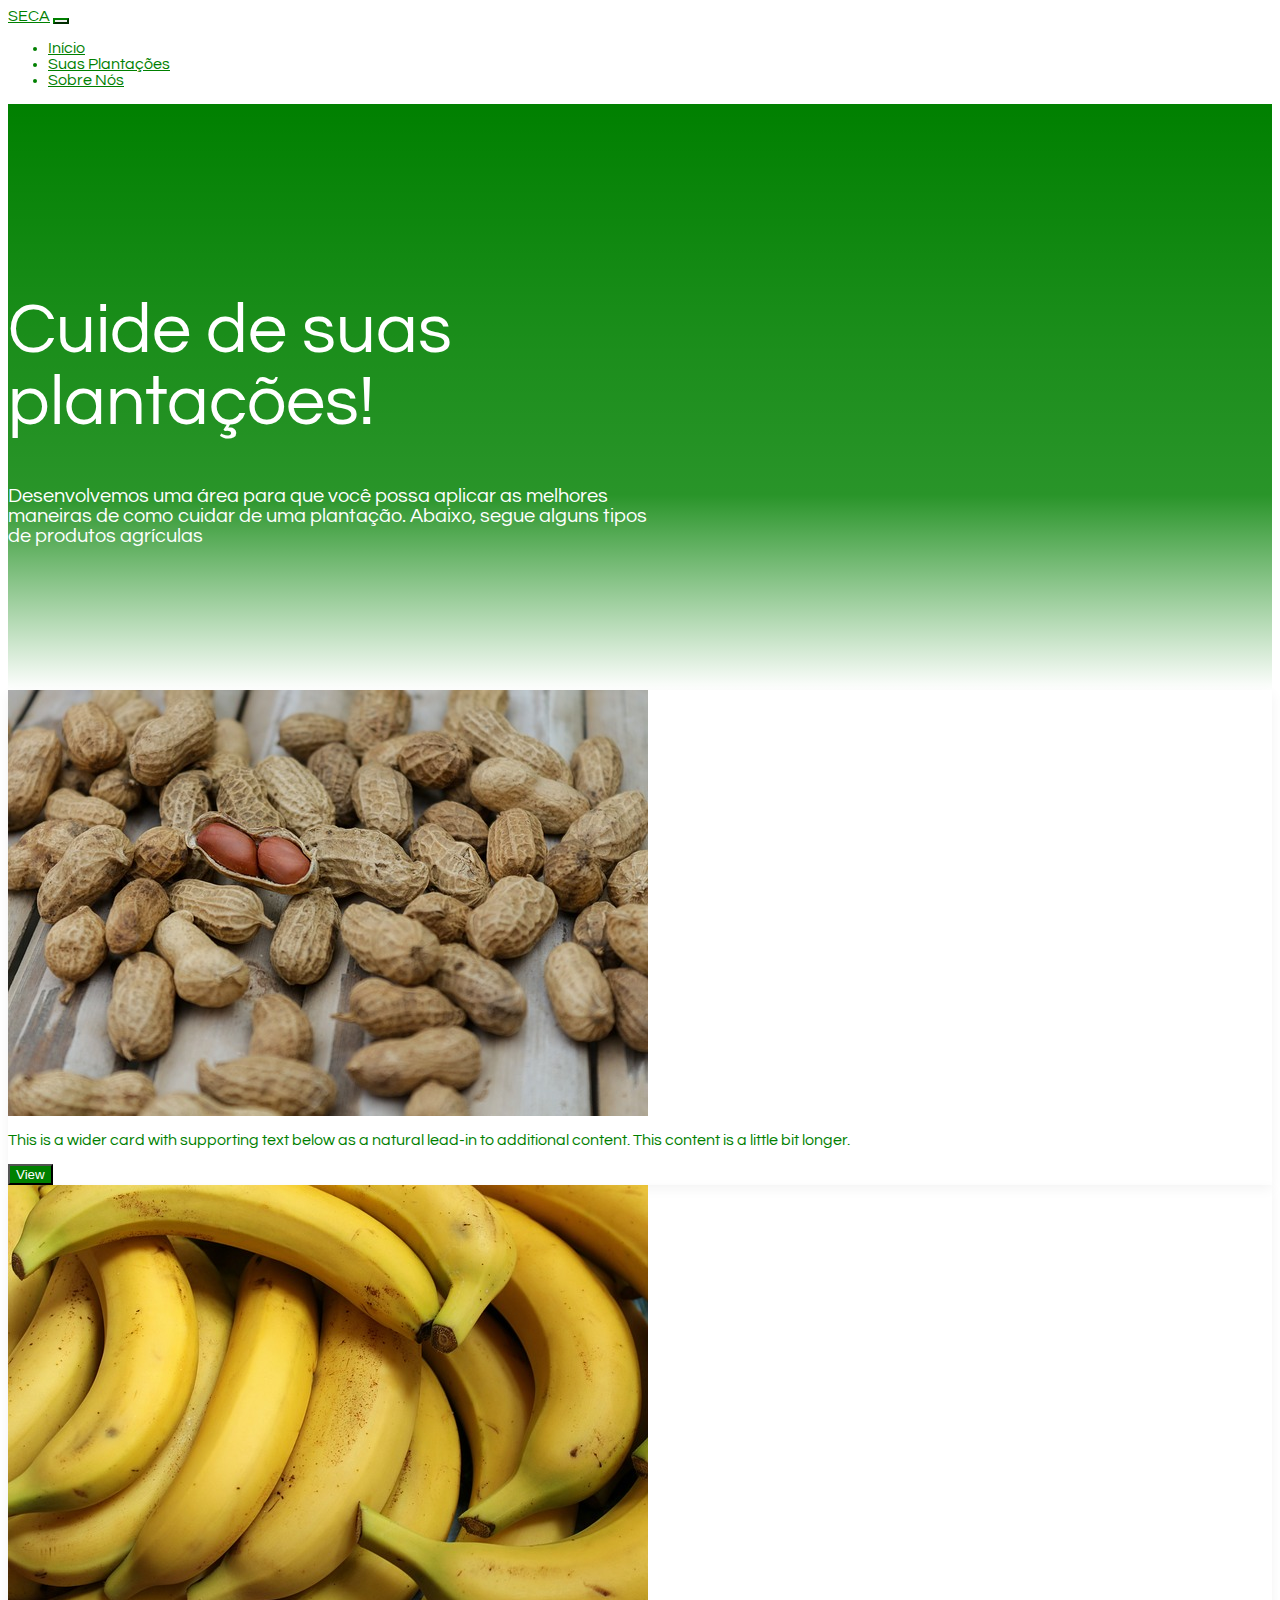
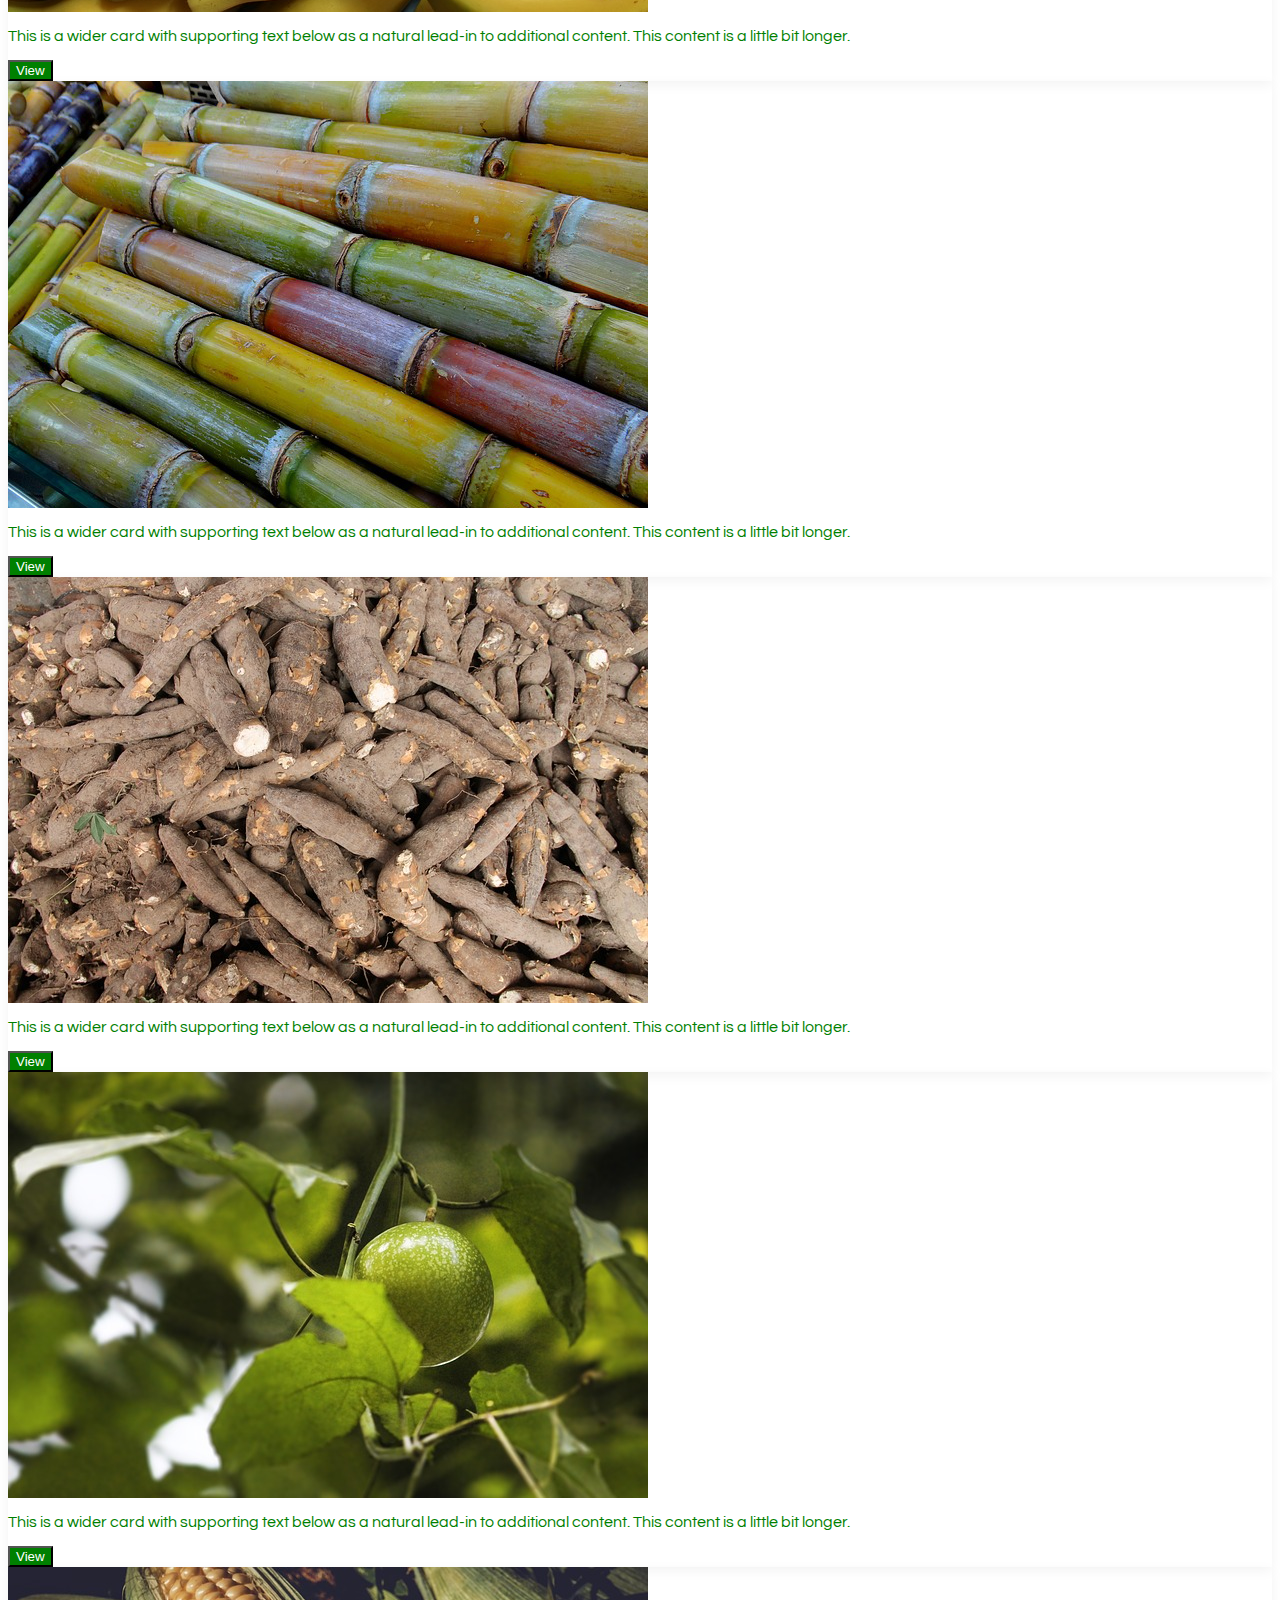
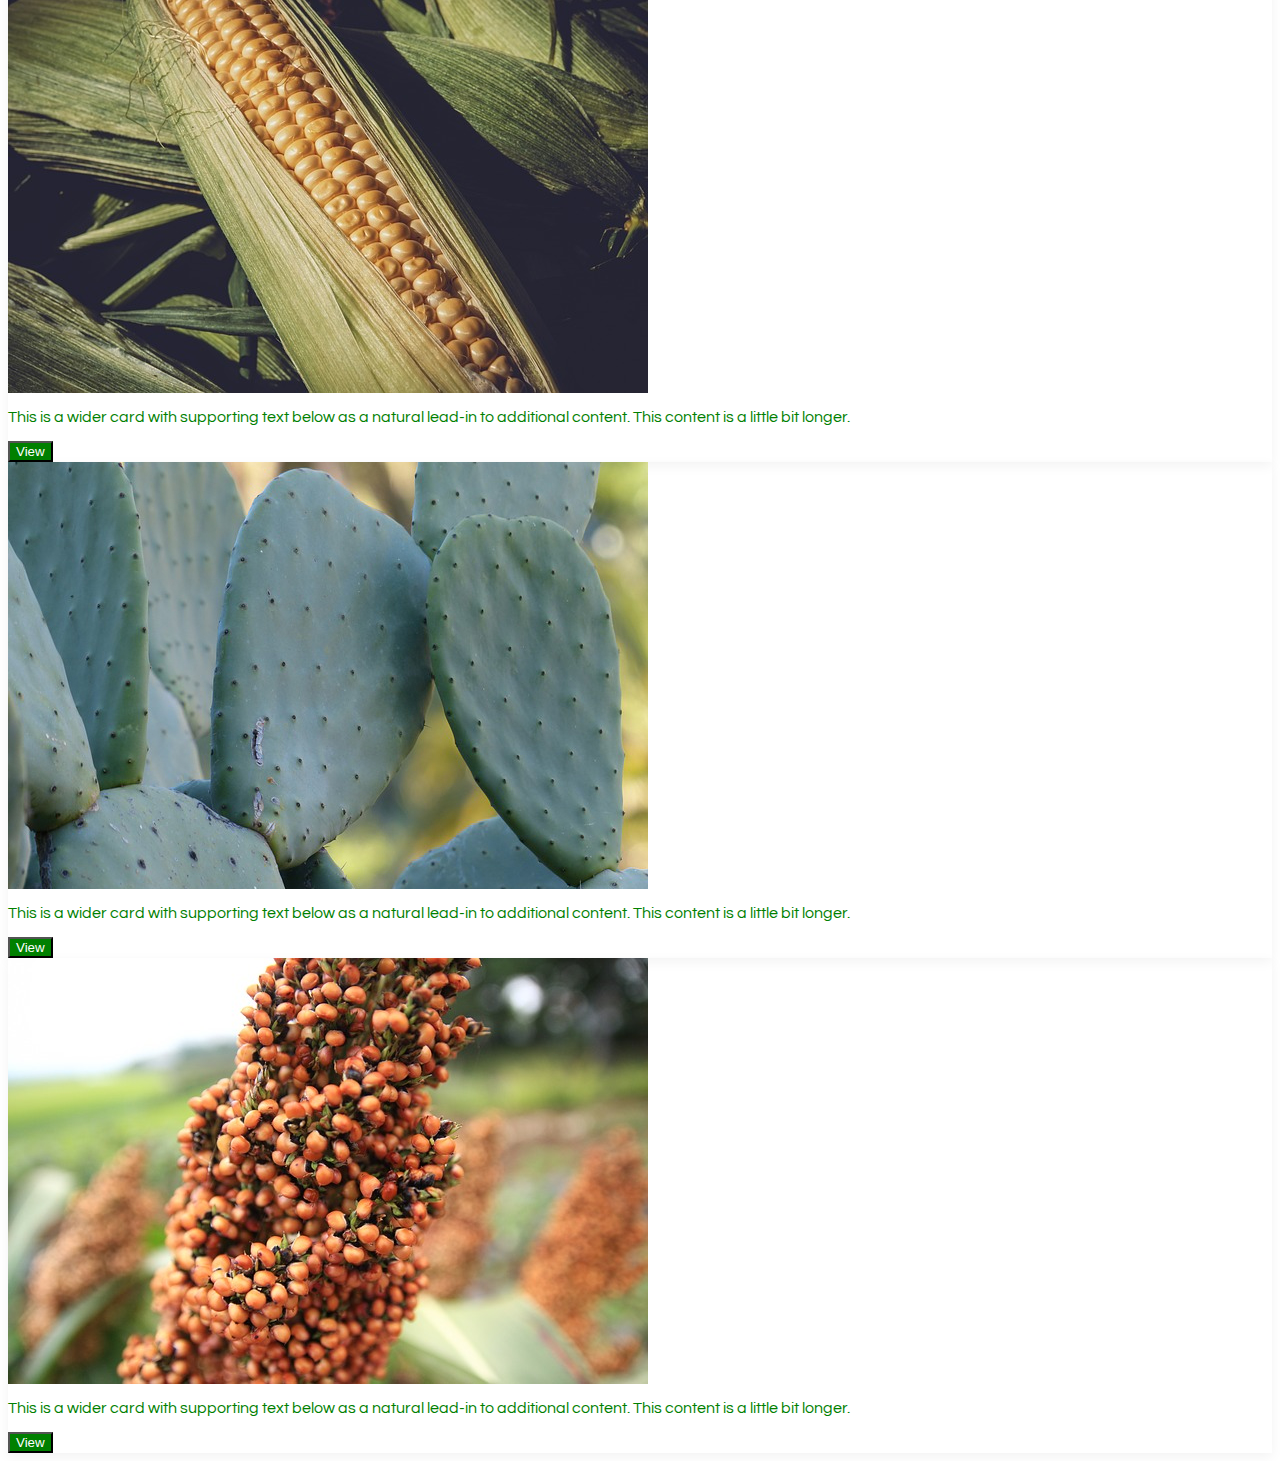
==== plantacoes.html @ 21d73d55 "Pagina Plantacoes" ====
<!DOCTYPE <!DOCTYPE html>
<html>
<head>
    <meta charset="utf-8" />
    <title>SECA</title>
    <meta name="viewport" content="width=device-width, initial-scale=1, shrink-to-fit=no">
    <!--Bootstrap CSS-->
    <link href="https://stackpath.bootstrapcdn.com/bootstrap/4.1.3/css/bootstrap.min.css" rel="stylesheet" integrity="sha384-MCw98/SFnGE8fJT3GXwEOngsV7Zt27NXFoaoApmYm81iuXoPkFOJwJ8ERdknLPMO" crossorigin="anonymous">
    <!--Personal CSS-->
    <link rel="stylesheet" href="media/planta.css">
    <link href="https://fonts.googleapis.com/css?family=Roboto" rel="stylesheet">
    <link href="https://fonts.googleapis.com/css?family=Questrial" rel="stylesheet">
    <link href="https://fonts.googleapis.com/css?family=Poppins" rel="stylesheet">
    <link rel="stylesheet" href="https://cdnjs.cloudflare.com/ajax/libs/font-awesome/4.7.0/css/font-awesome.min.css">
</head>

<body>
    <!-- Navbar -->
    <nav class="navbar navbar-expand-lg bg-light fixed-top py-3">
      <div class="container">
        <a class="navbar-brand" href="index.html">SECA</a>
        <button class="navbar-toggler" type="button" data-toggle="collapse" data-target="#navbarResponsive" aria-controls="navbarResponsive" aria-expanded="false" aria-label="Toggle navigation">
          <span class="navbar-toggler-icon"></span>
        </button>
        <div class="collapse navbar-collapse" id="navbarResponsive">
          <ul class="navbar-nav ml-auto">
            <li class="nav-item active">
              <a class="nav-link" href="index.html">Início</a>
            </li>
            <li class="nav-item">
              <a class="nav-link" href="#">Suas Plantações
                <span class="sr-only">(current)</span>
              </a>
            </li>
            <li class="nav-item">
              <a class="nav-link" href="#">Sobre Nós</a>
            </li>
          </ul>
        </div>
      </div>
    </nav>

    <!--Cards de Plantação-->
    <section class="jumbotron text-center">
        <div class="container">
          <h1 class="jumbotron-heading">Cuide de suas plantações!</h1>
          <p>Desenvolvemos uma área para que você possa aplicar as melhores maneiras de como cuidar de uma plantação. Abaixo, segue alguns tipos de produtos agrículas</p>
        </div>
    </section>
    
    <div class="album py-5 bg-light">
        <div class="container">
          
            <div class="row">
            <div class="col-md-4">
              <div class="card mb-4 box-shadow">
                <img class="card-img-top" src="img/amendoin.jpg" alt="Card image cap">
                <div class="card-body">
                  <p class="card-text">This is a wider card with supporting text below as a natural lead-in to additional content. This content is a little bit longer.</p>
                  <div class="d-flex justify-content-between align-items-center">
                    <div class="btn-group">
                      <button type="button" class="btn btn-sucess">View</button>
                    </div>
                  </div>
                </div>
              </div>
            </div>
            <div class="col-md-4">
              <div class="card mb-4 box-shadow">
                <img class="card-img-top" src="img/banana.jpg" alt="Card image cap">
                <div class="card-body">
                  <p class="card-text">This is a wider card with supporting text below as a natural lead-in to additional content. This content is a little bit longer.</p>
                  <div class="d-flex justify-content-between align-items-center">
                    <div class="btn-group">
                      <button type="button" class="btn btn-sucess">View</button>
                    </div>
                  </div>
                </div>
              </div>
            </div>
            <div class="col-md-4">
              <div class="card mb-4 box-shadow">
                <img class="card-img-top" src="img/cana.jpg" alt="Card image cap">
                <div class="card-body">
                  <p class="card-text">This is a wider card with supporting text below as a natural lead-in to additional content. This content is a little bit longer.</p>
                  <div class="d-flex justify-content-between align-items-center">
                    <div class="btn-group">
                      <button type="button" class="btn btn-sucess">View</button>
                    </div>
                  </div>
                </div>
              </div>
            </div>
            <div class="row">
            <div class="col-md-4">
              <div class="card mb-4 box-shadow">
                <img class="card-img-top" src="img/mandioca.jpg" alt="Card image cap">
                <div class="card-body">
                  <p class="card-text">This is a wider card with supporting text below as a natural lead-in to additional content. This content is a little bit longer.</p>
                  <div class="d-flex justify-content-between align-items-center">
                    <div class="btn-group">
                      <button type="button" class="btn btn-sucess">View</button>
                    </div>
                  </div>
                </div>
              </div>
            </div>
            <div class="col-md-4">
              <div class="card mb-4 box-shadow">
                <img class="card-img-top" src="img/maracuja.jpg" alt="Card image cap">
                <div class="card-body">
                  <p class="card-text">This is a wider card with supporting text below as a natural lead-in to additional content. This content is a little bit longer.</p>
                  <div class="d-flex justify-content-between align-items-center">
                    <div class="btn-group">
                      <button type="button" class="btn btn-sucess">View</button>
                    </div>
                  </div>
                </div>
              </div>
            </div>
            <div class="col-md-4">
              <div class="card mb-4 box-shadow">
                <img class="card-img-top" src="img/milho.jpg" alt="Card image cap">
                <div class="card-body">
                  <p class="card-text">This is a wider card with supporting text below as a natural lead-in to additional content. This content is a little bit longer.</p>
                  <div class="d-flex justify-content-between align-items-center">
                    <div class="btn-group">
                      <button type="button" class="btn btn-sucess">View</button>
                    </div>
                  </div>
                </div>
              </div>
            </div>
            <div class="col-md-4">
              <div class="card mb-4 box-shadow">
                <img class="card-img-top" src="img/palma.jpg" alt="Card image cap">
                <div class="card-body">
                  <p class="card-text">This is a wider card with supporting text below as a natural lead-in to additional content. This content is a little bit longer.</p>
                  <div class="d-flex justify-content-between align-items-center">
                    <div class="btn-group">
                      <button type="button" class="btn btn-sucess">View</button>
                    </div>
                  </div>
                </div>
              </div>
            </div>
            <div class="col-md-4">
              <div class="card mb-4 box-shadow">
                <img class="card-img-top" src="img/sorgo.jpg" alt="Card image cap">
                <div class="card-body">
                  <p class="card-text">This is a wider card with supporting text below as a natural lead-in to additional content. This content is a little bit longer.</p>
                  <div class="d-flex justify-content-between align-items-center">
                    <div class="btn-group">
                      <button type="button" class="btn btn-sucess">View</button>
                    </div>
                  </div>
                </div>
              </div>
            </div>

            
        </div>        
</body>
</html>
---- media/planta.css ----
ul, li, a, body{
    color: green;
    font-family: 'Popins','Questrial','Roboto', serif;
}
h1{
    color: white;
    font-size: 70px;
}
.jumbotron p{
    color: white;
    font-size: 20px;
}
.btn-sucess{
    background-color: #008000;
    color: white;
}     
.navbar-toggler{
        color: #008000;
        border-color: #008000;
}
:root {
    --jumbotron-padding-y: 3rem;
}

.jumbotron {
    padding-top: var(--jumbotron-padding-y);
    padding-bottom: var(--jumbotron-padding-y);
    margin-bottom: 0;
    background-image: linear-gradient(green, #008000e8,#008000d6, white);

}
  
.jumbotron p:last-child {
    margin-bottom: 0;
}
  
.jumbotron-heading {
    font-weight: 300;
}
  
.jumbotron .container {
    max-width: 40rem;
}
.box-shadow { 
    box-shadow: 0 .25rem .75rem rgba(0, 0, 0, .05); 
}
@media (min-width: 768px) {
    .jumbotron {
      padding-top: calc(var(--jumbotron-padding-y) * 3);
      padding-bottom: calc(var(--jumbotron-padding-y) * 3);
    }
  }
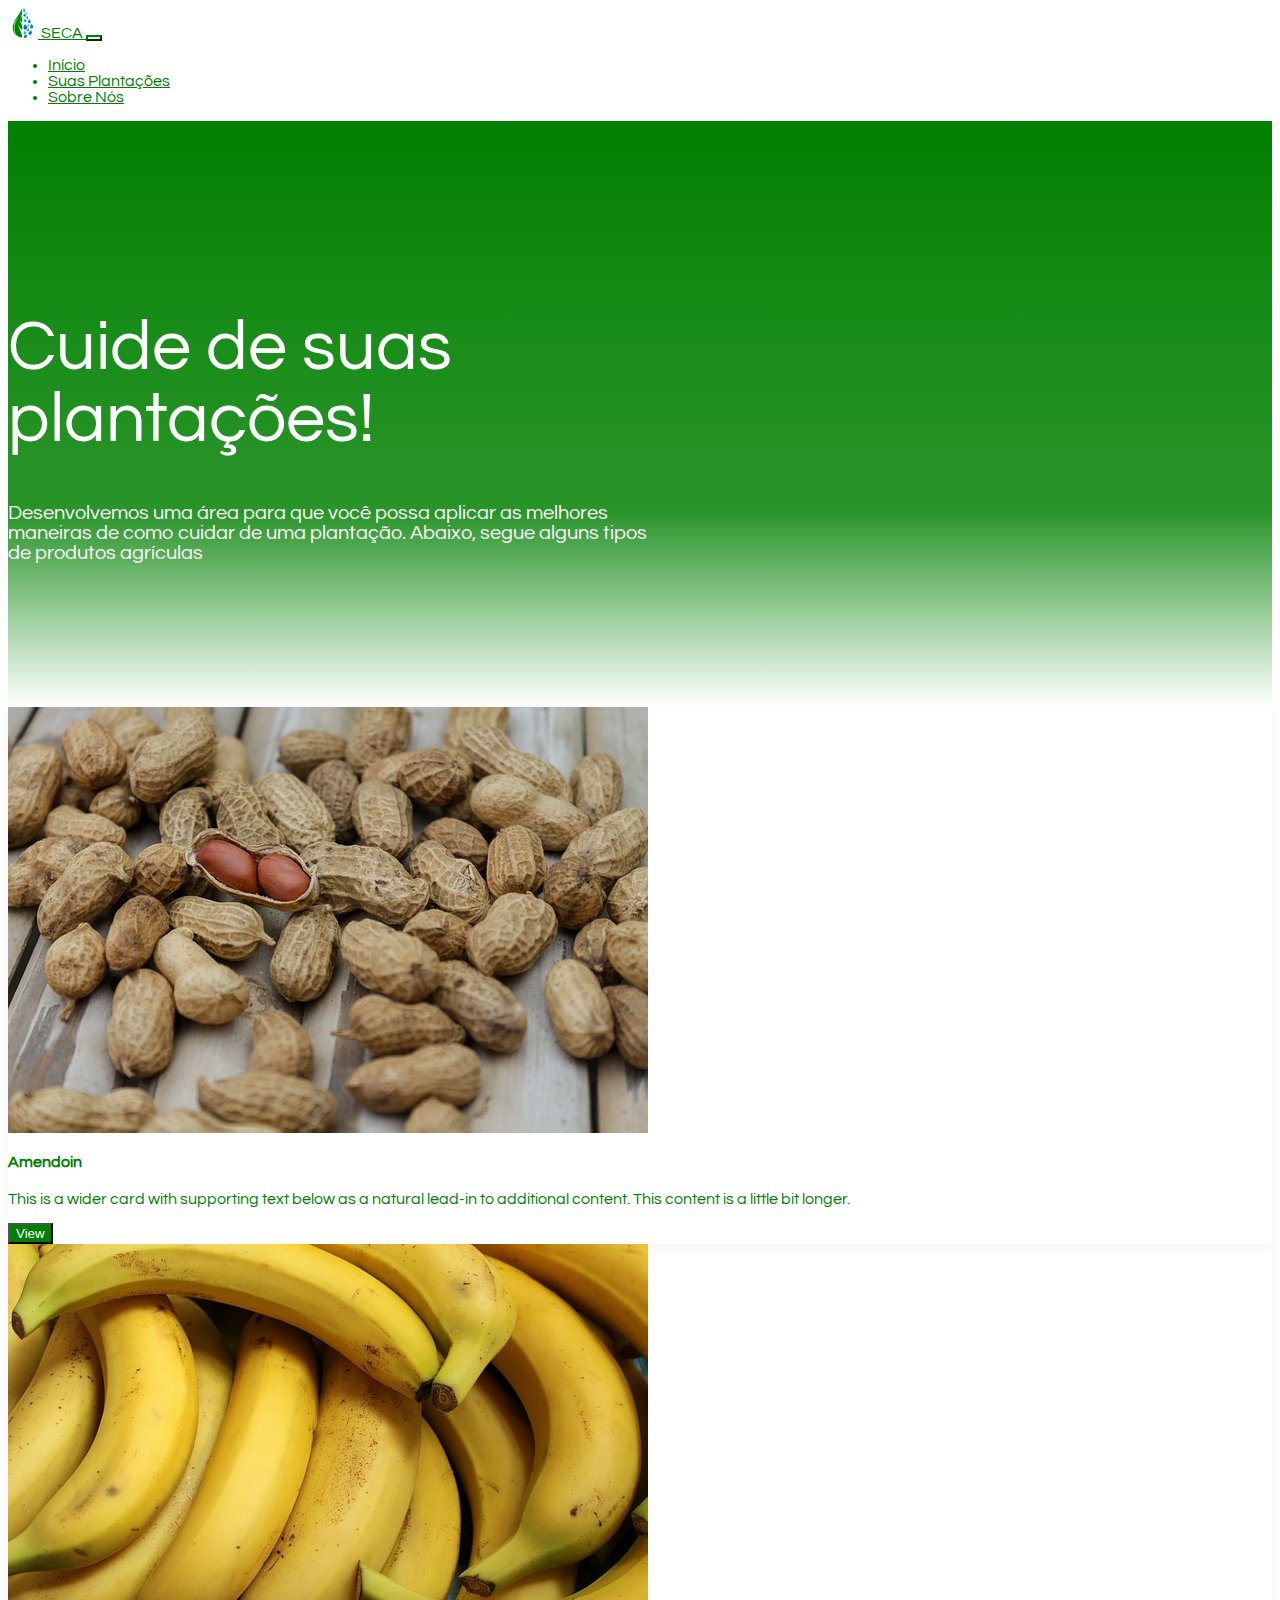
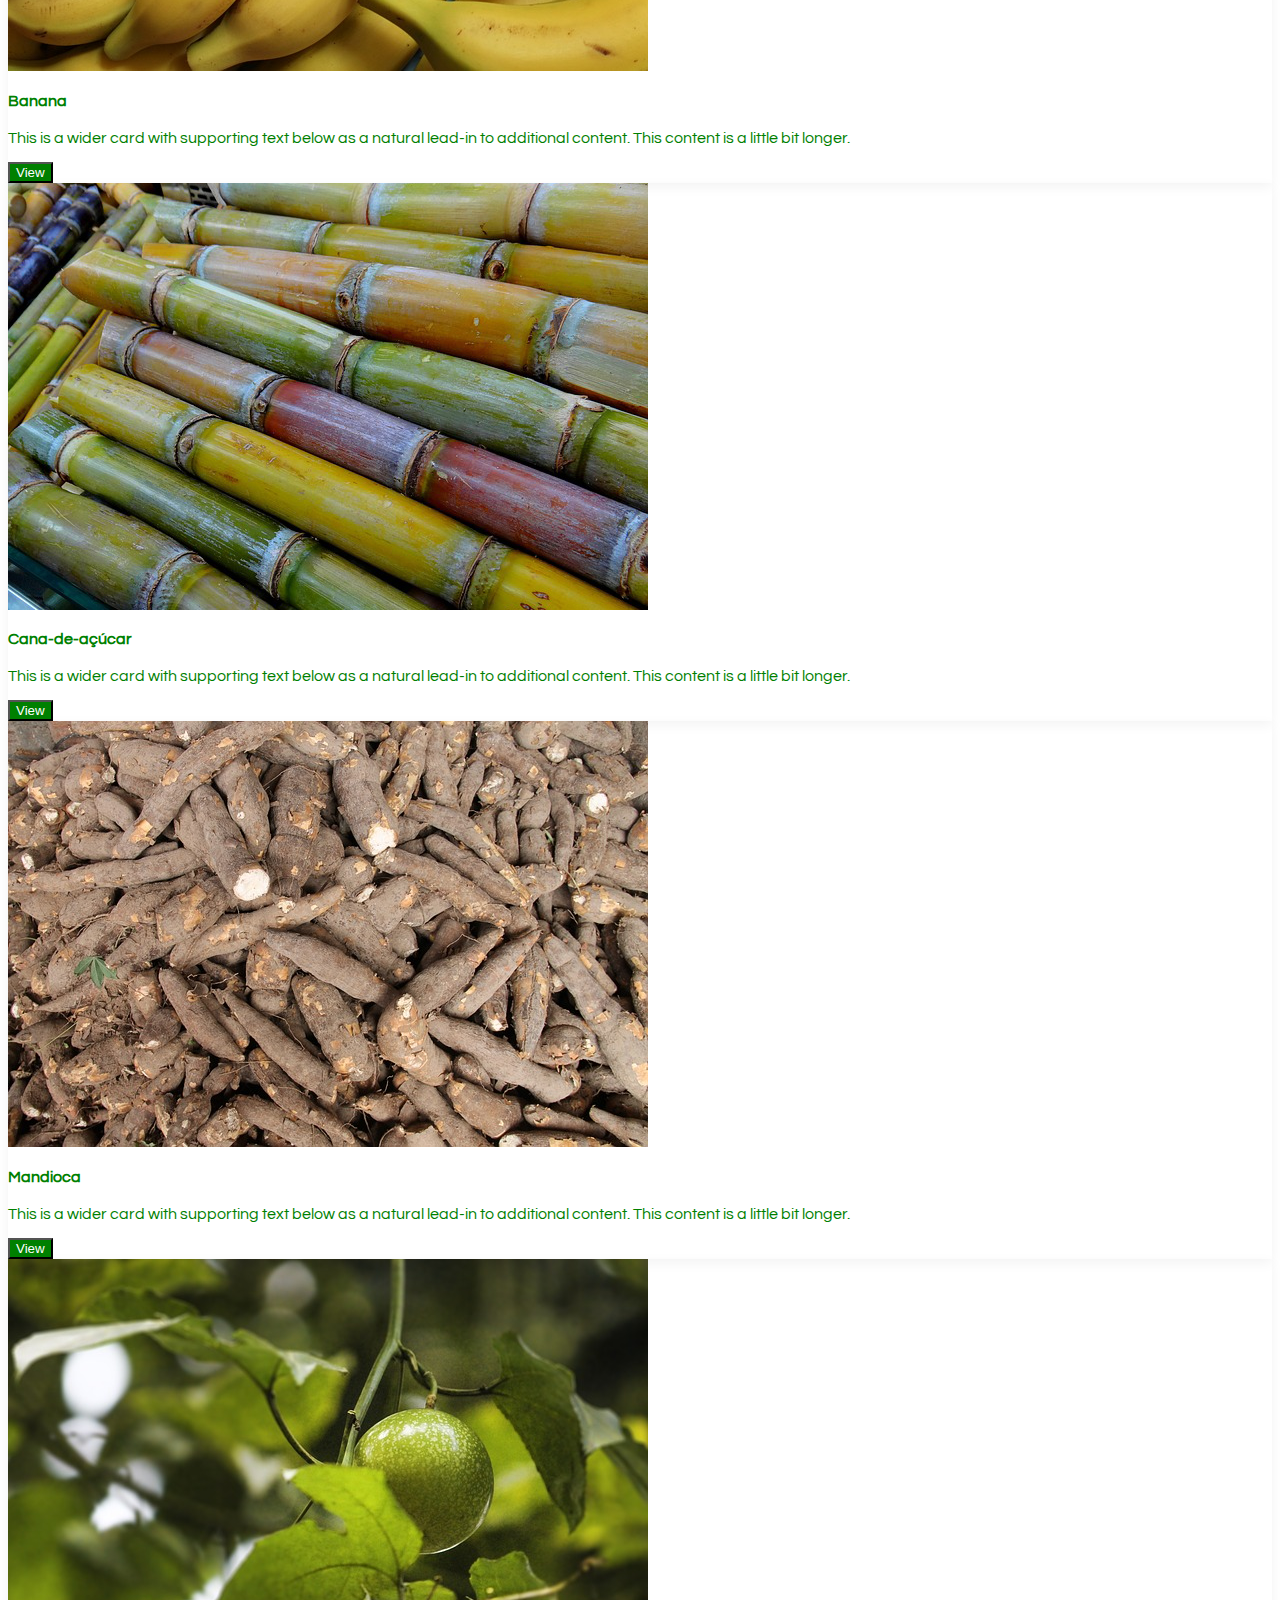
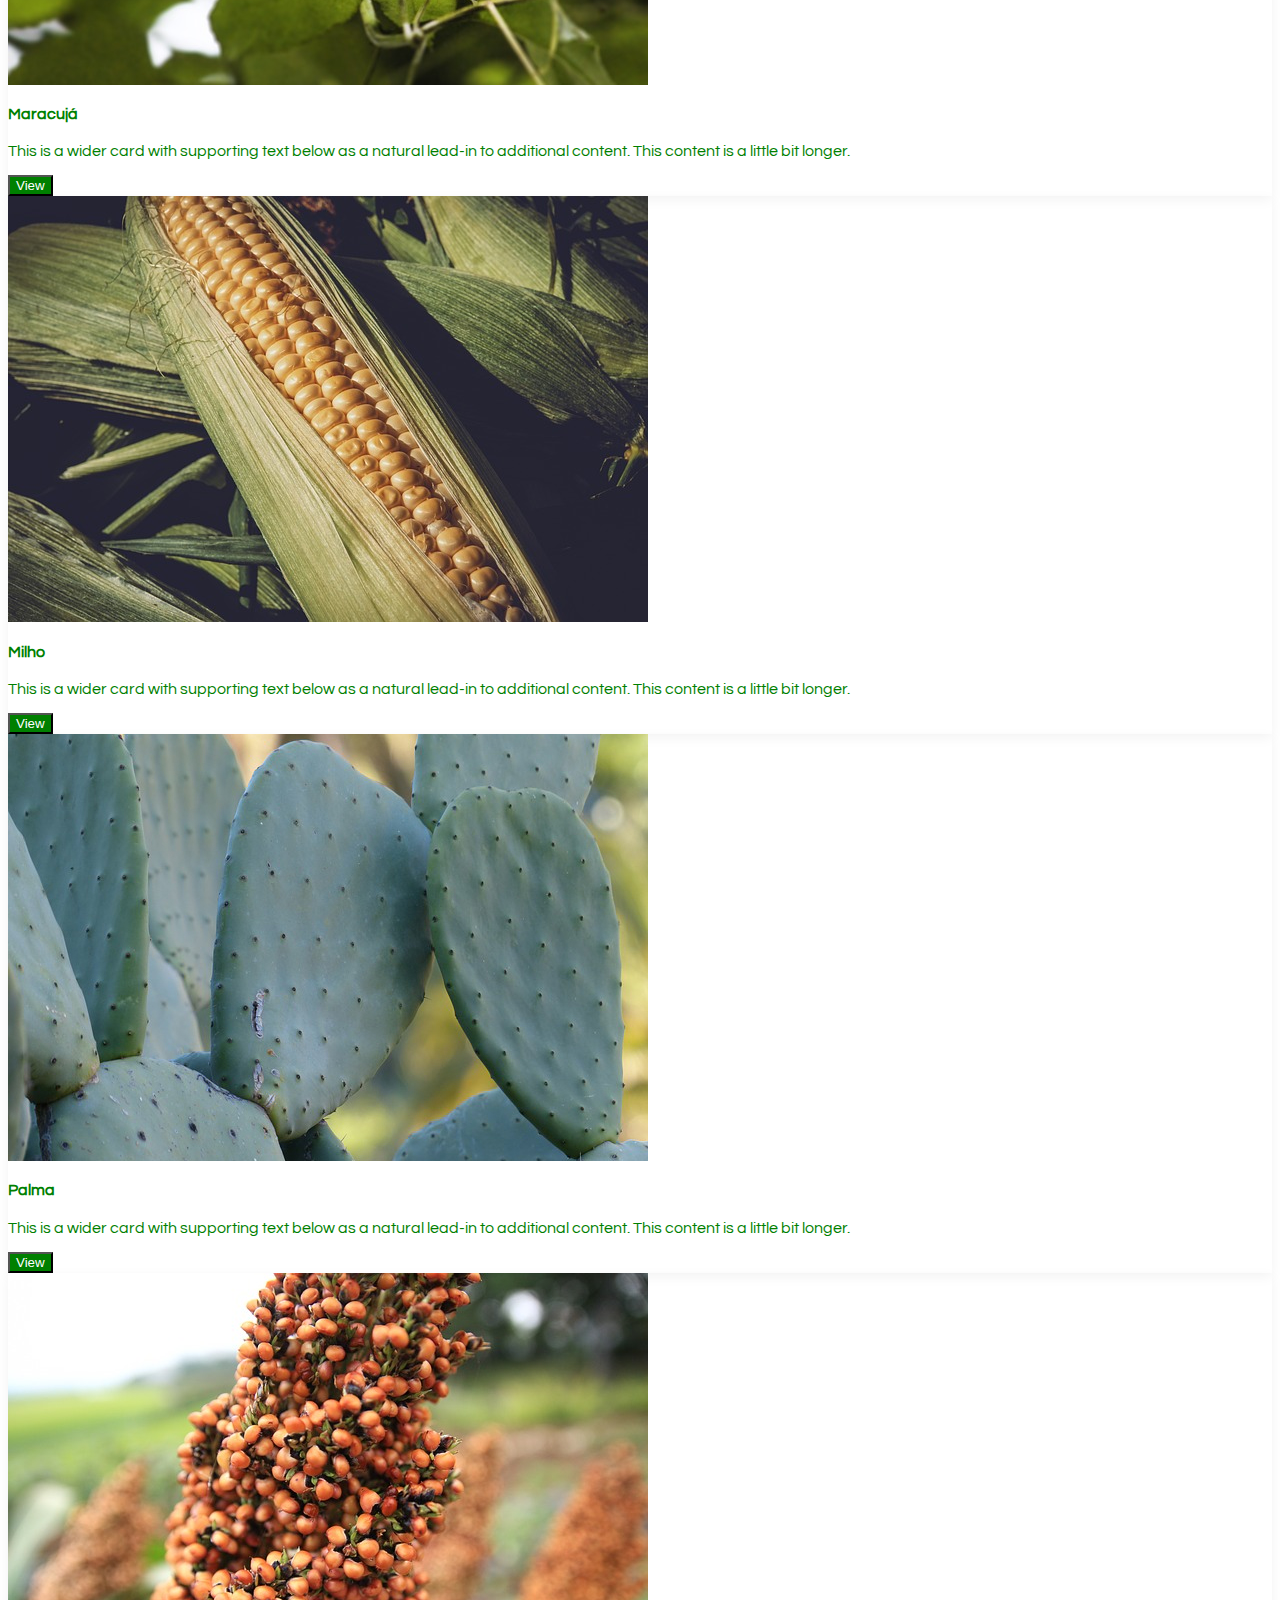
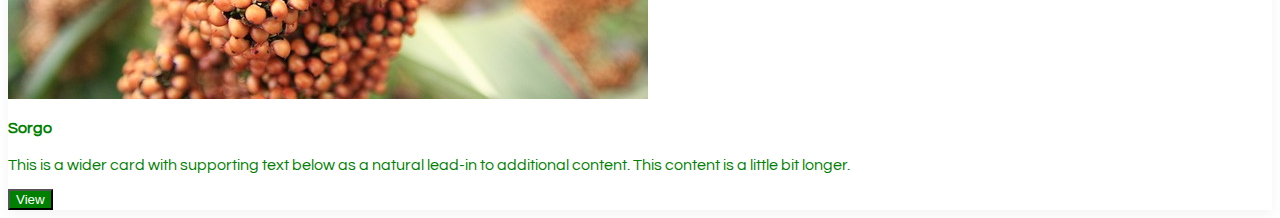
==== commit f11c965a: "Linkamento das páginas, e atualização na página de Plantações" ====
--- a/plantacoes.html
+++ b/plantacoes.html
@@ -2,7 +2,8 @@
 <html>
 <head>
     <meta charset="utf-8" />
-    <title>SECA</title>
+    <title>Plantações - SECA</title>
+    <link rel="icon" type="image/gif/png" href="img/iconseca.png">
     <meta name="viewport" content="width=device-width, initial-scale=1, shrink-to-fit=no">
     <!--Bootstrap CSS-->
     <link href="https://stackpath.bootstrapcdn.com/bootstrap/4.1.3/css/bootstrap.min.css" rel="stylesheet" integrity="sha384-MCw98/SFnGE8fJT3GXwEOngsV7Zt27NXFoaoApmYm81iuXoPkFOJwJ8ERdknLPMO" crossorigin="anonymous">
@@ -18,7 +19,9 @@
     <!-- Navbar -->
     <nav class="navbar navbar-expand-lg bg-light fixed-top py-3">
       <div class="container">
-        <a class="navbar-brand" href="index.html">SECA</a>
+        <a class="navbar-brand" href="index.html">
+          <img src="img/SecaLogo.png" width="30" height="30" class="d-inline-block align-top" alt="Logo do Seca"> SECA
+        </a>
         <button class="navbar-toggler" type="button" data-toggle="collapse" data-target="#navbarResponsive" aria-controls="navbarResponsive" aria-expanded="false" aria-label="Toggle navigation">
           <span class="navbar-toggler-icon"></span>
         </button>
@@ -28,7 +31,7 @@
               <a class="nav-link" href="index.html">Início</a>
             </li>
             <li class="nav-item">
-              <a class="nav-link" href="#">Suas Plantações
+              <a class="nav-link" href="plantacoes.html">Suas Plantações
                 <span class="sr-only">(current)</span>
               </a>
             </li>
@@ -56,6 +59,7 @@
               <div class="card mb-4 box-shadow">
                 <img class="card-img-top" src="img/amendoin.jpg" alt="Card image cap">
                 <div class="card-body">
+                  <h4 class="card-title">Amendoin</h4>
                   <p class="card-text">This is a wider card with supporting text below as a natural lead-in to additional content. This content is a little bit longer.</p>
                   <div class="d-flex justify-content-between align-items-center">
                     <div class="btn-group">
@@ -69,6 +73,7 @@
               <div class="card mb-4 box-shadow">
                 <img class="card-img-top" src="img/banana.jpg" alt="Card image cap">
                 <div class="card-body">
+                  <h4 class="card-title">Banana</h4>
                   <p class="card-text">This is a wider card with supporting text below as a natural lead-in to additional content. This content is a little bit longer.</p>
                   <div class="d-flex justify-content-between align-items-center">
                     <div class="btn-group">
@@ -82,6 +87,7 @@
               <div class="card mb-4 box-shadow">
                 <img class="card-img-top" src="img/cana.jpg" alt="Card image cap">
                 <div class="card-body">
+                  <h4 class="card-title">Cana-de-açúcar</h4>
                   <p class="card-text">This is a wider card with supporting text below as a natural lead-in to additional content. This content is a little bit longer.</p>
                   <div class="d-flex justify-content-between align-items-center">
                     <div class="btn-group">
@@ -96,6 +102,7 @@
               <div class="card mb-4 box-shadow">
                 <img class="card-img-top" src="img/mandioca.jpg" alt="Card image cap">
                 <div class="card-body">
+                  <h4 class="card-title">Mandioca</h4>
                   <p class="card-text">This is a wider card with supporting text below as a natural lead-in to additional content. This content is a little bit longer.</p>
                   <div class="d-flex justify-content-between align-items-center">
                     <div class="btn-group">
@@ -109,6 +116,7 @@
               <div class="card mb-4 box-shadow">
                 <img class="card-img-top" src="img/maracuja.jpg" alt="Card image cap">
                 <div class="card-body">
+                  <h4 class="card-title">Maracujá</h4>
                   <p class="card-text">This is a wider card with supporting text below as a natural lead-in to additional content. This content is a little bit longer.</p>
                   <div class="d-flex justify-content-between align-items-center">
                     <div class="btn-group">
@@ -122,6 +130,7 @@
               <div class="card mb-4 box-shadow">
                 <img class="card-img-top" src="img/milho.jpg" alt="Card image cap">
                 <div class="card-body">
+                  <h4 class="card-title">Milho</h4>
                   <p class="card-text">This is a wider card with supporting text below as a natural lead-in to additional content. This content is a little bit longer.</p>
                   <div class="d-flex justify-content-between align-items-center">
                     <div class="btn-group">
@@ -135,6 +144,7 @@
               <div class="card mb-4 box-shadow">
                 <img class="card-img-top" src="img/palma.jpg" alt="Card image cap">
                 <div class="card-body">
+                  <h4 class="card-title">Palma</h4>
                   <p class="card-text">This is a wider card with supporting text below as a natural lead-in to additional content. This content is a little bit longer.</p>
                   <div class="d-flex justify-content-between align-items-center">
                     <div class="btn-group">
@@ -148,6 +158,7 @@
               <div class="card mb-4 box-shadow">
                 <img class="card-img-top" src="img/sorgo.jpg" alt="Card image cap">
                 <div class="card-body">
+                  <h4 class="card-title">Sorgo</h4>
                   <p class="card-text">This is a wider card with supporting text below as a natural lead-in to additional content. This content is a little bit longer.</p>
                   <div class="d-flex justify-content-between align-items-center">
                     <div class="btn-group">
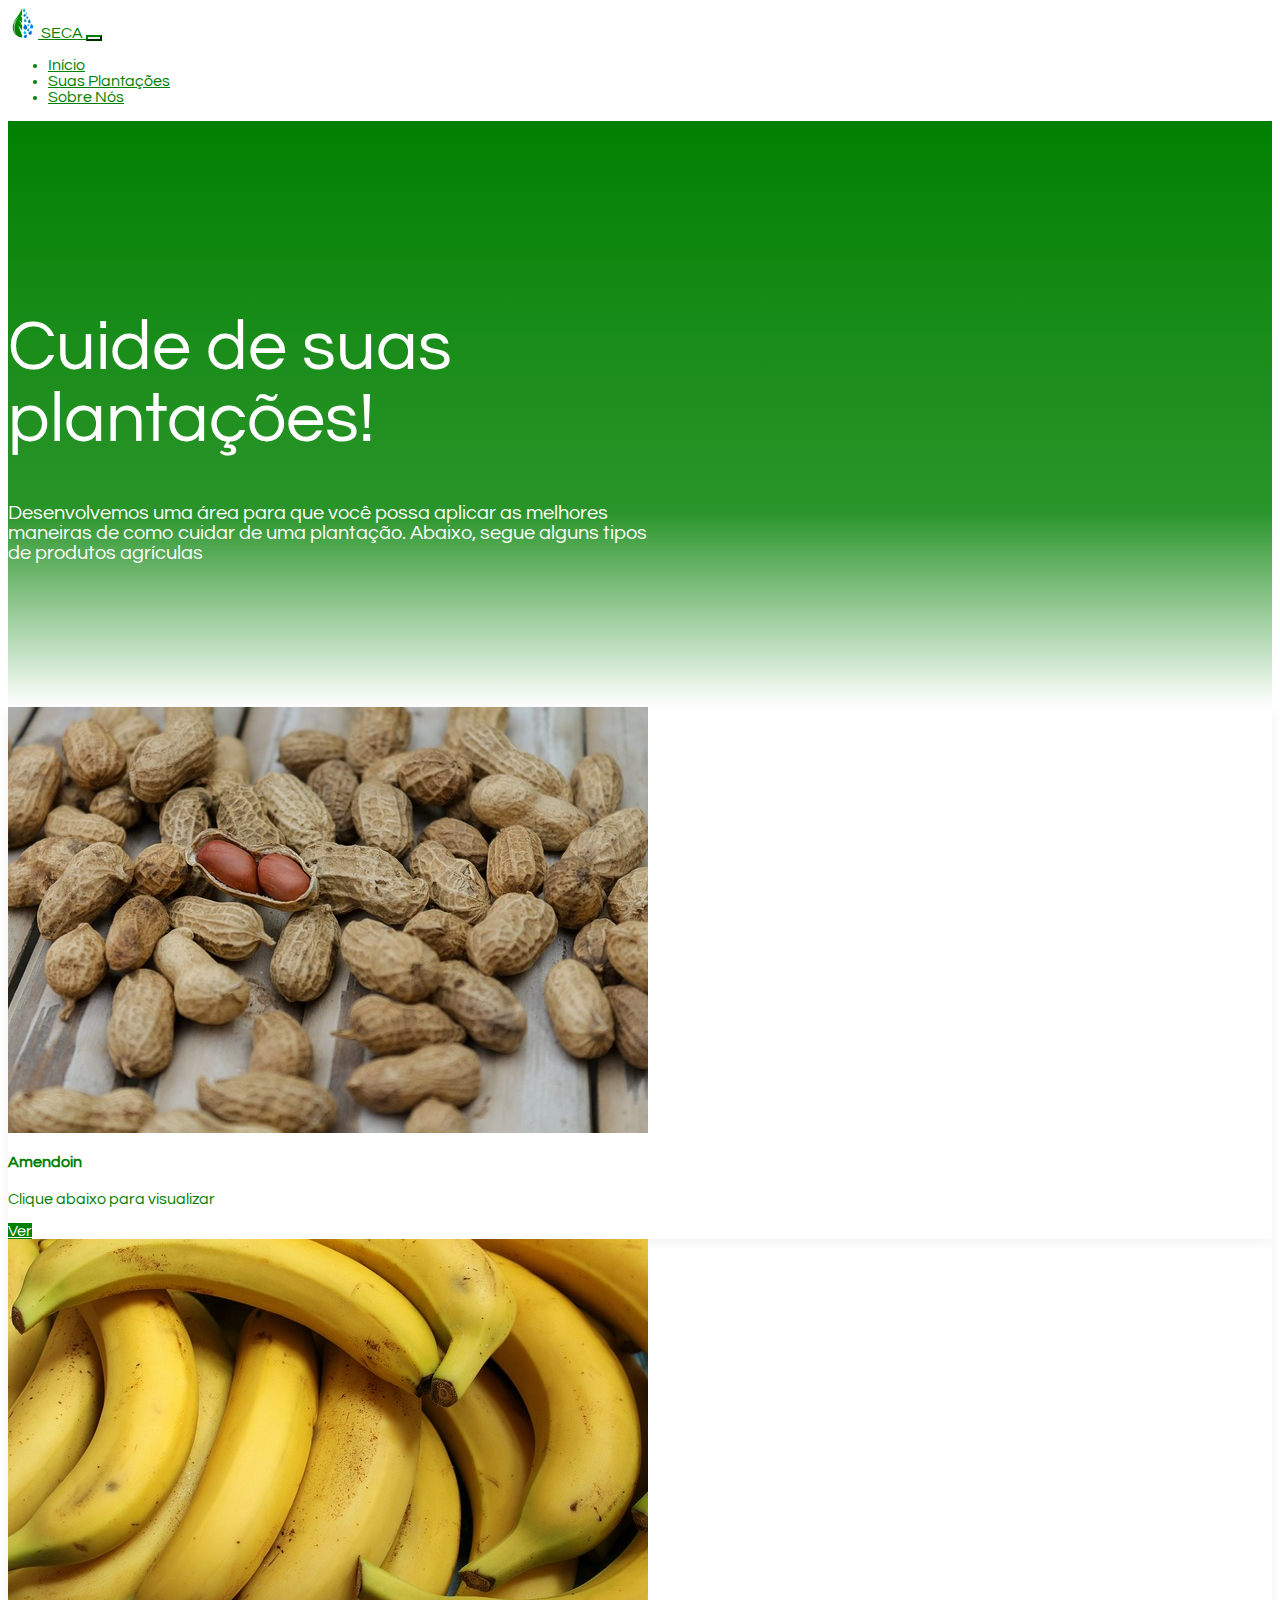
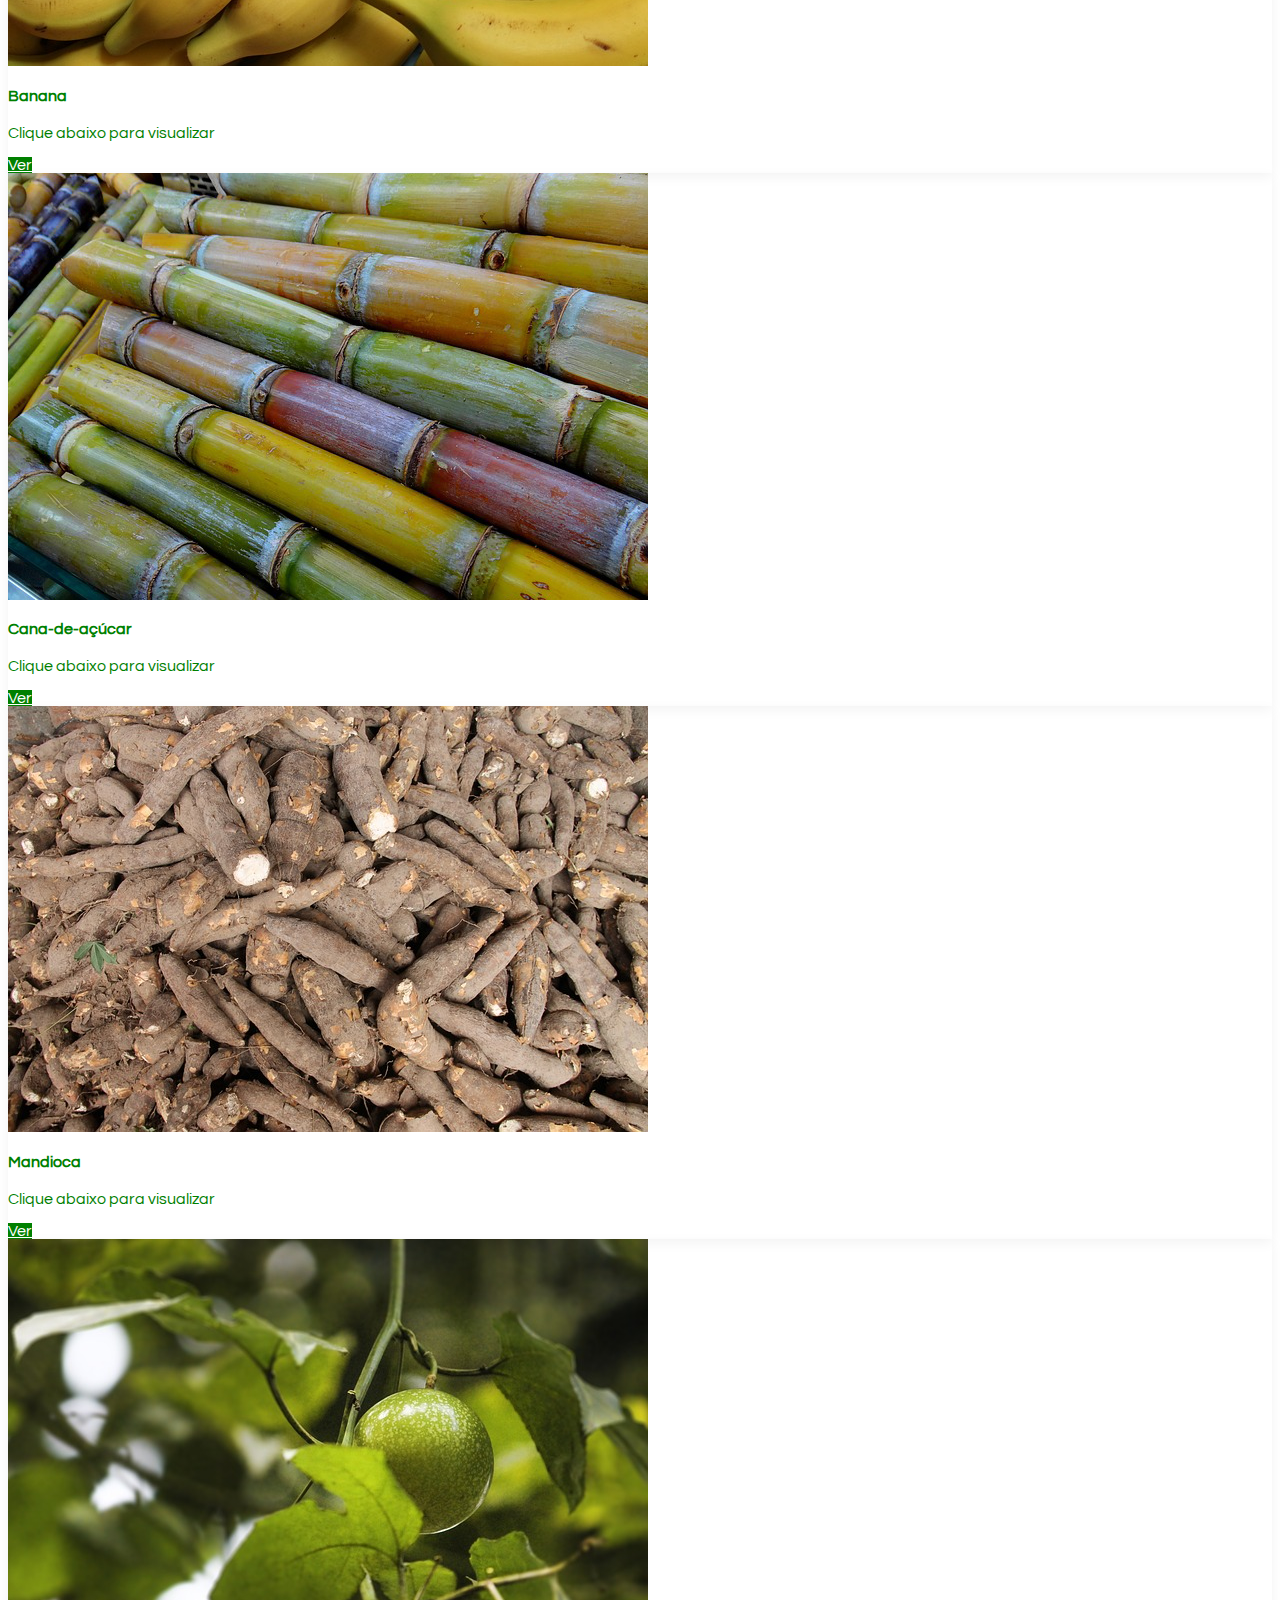
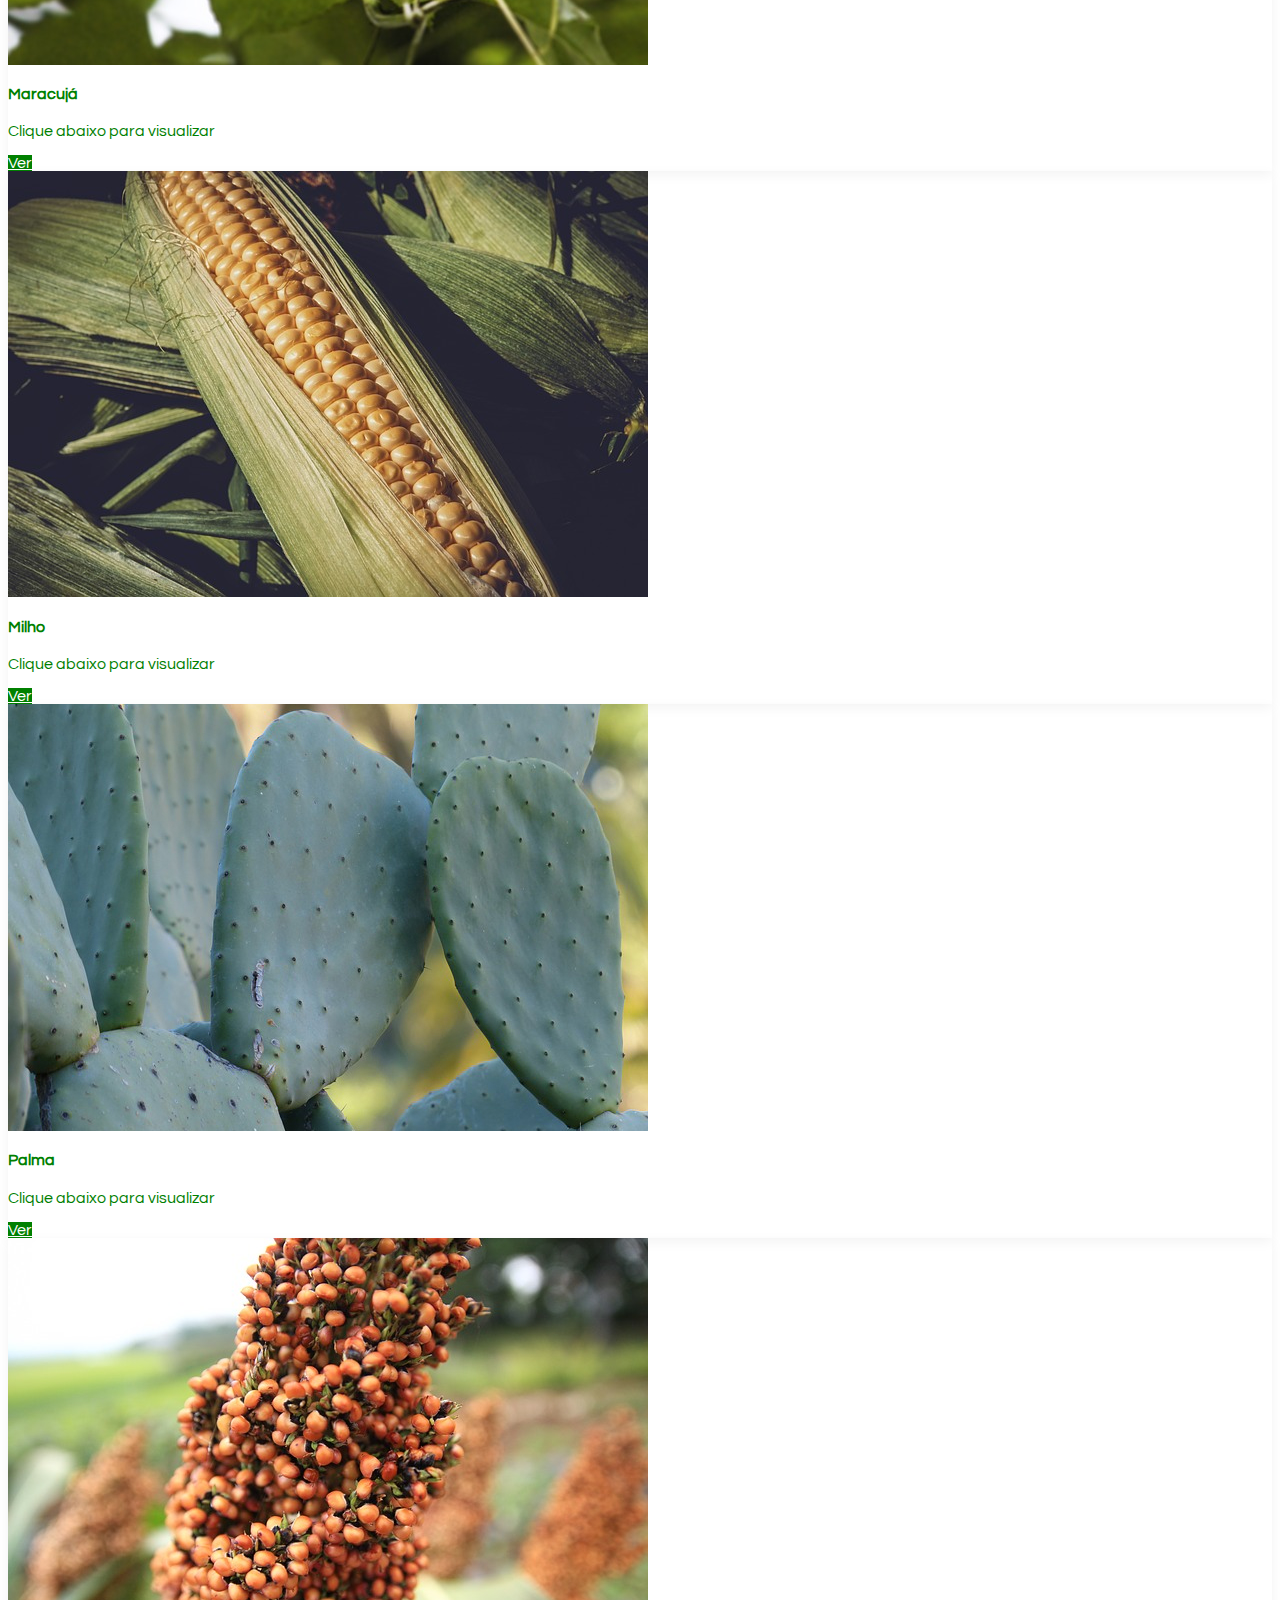
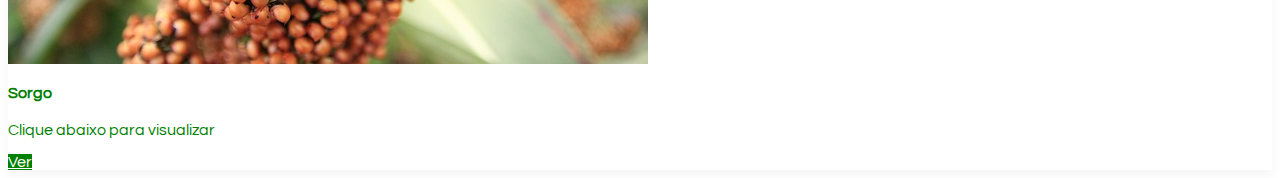
==== commit 4c9c100f: "Criação da Paǵina de Amendoim e linkamento de alguns botões e criação de modal" ====
--- a/plantacoes.html
+++ b/plantacoes.html
@@ -4,7 +4,7 @@
     <meta charset="utf-8" />
     <title>Plantações - SECA</title>
     <link rel="icon" type="image/gif/png" href="img/iconseca.png">
-    <meta name="viewport" content="width=device-width, initial-scale=1, shrink-to-fit=no">
+    <meta name="Verport" content="width=device-width, initial-scale=1, shrink-to-fit=no">
     <!--Bootstrap CSS-->
     <link href="https://stackpath.bootstrapcdn.com/bootstrap/4.1.3/css/bootstrap.min.css" rel="stylesheet" integrity="sha384-MCw98/SFnGE8fJT3GXwEOngsV7Zt27NXFoaoApmYm81iuXoPkFOJwJ8ERdknLPMO" crossorigin="anonymous">
     <!--Personal CSS-->
@@ -60,10 +60,10 @@
                 <img class="card-img-top" src="img/amendoin.jpg" alt="Card image cap">
                 <div class="card-body">
                   <h4 class="card-title">Amendoin</h4>
-                  <p class="card-text">This is a wider card with supporting text below as a natural lead-in to additional content. This content is a little bit longer.</p>
+                  <p class="card-text">Clique abaixo para visualizar</p>
                   <div class="d-flex justify-content-between align-items-center">
                     <div class="btn-group">
-                      <button type="button" class="btn btn-sucess">View</button>
+                      <a class="btn btn-sucess" href="amendoim.html" role="button">Ver</a>
                     </div>
                   </div>
                 </div>
@@ -74,10 +74,10 @@
                 <img class="card-img-top" src="img/banana.jpg" alt="Card image cap">
                 <div class="card-body">
                   <h4 class="card-title">Banana</h4>
-                  <p class="card-text">This is a wider card with supporting text below as a natural lead-in to additional content. This content is a little bit longer.</p>
+                  <p class="card-text">Clique abaixo para visualizar</p>
                   <div class="d-flex justify-content-between align-items-center">
                     <div class="btn-group">
-                      <button type="button" class="btn btn-sucess">View</button>
+                      <a class="btn btn-sucess" href="#" role="button">Ver</a>
                     </div>
                   </div>
                 </div>
@@ -88,10 +88,10 @@
                 <img class="card-img-top" src="img/cana.jpg" alt="Card image cap">
                 <div class="card-body">
                   <h4 class="card-title">Cana-de-açúcar</h4>
-                  <p class="card-text">This is a wider card with supporting text below as a natural lead-in to additional content. This content is a little bit longer.</p>
+                  <p class="card-text">Clique abaixo para visualizar</p>
                   <div class="d-flex justify-content-between align-items-center">
                     <div class="btn-group">
-                      <button type="button" class="btn btn-sucess">View</button>
+                      <a class="btn btn-sucess" href="#" role="button">Ver</a>
                     </div>
                   </div>
                 </div>
@@ -103,10 +103,10 @@
                 <img class="card-img-top" src="img/mandioca.jpg" alt="Card image cap">
                 <div class="card-body">
                   <h4 class="card-title">Mandioca</h4>
-                  <p class="card-text">This is a wider card with supporting text below as a natural lead-in to additional content. This content is a little bit longer.</p>
+                  <p class="card-text">Clique abaixo para visualizar</p>
                   <div class="d-flex justify-content-between align-items-center">
                     <div class="btn-group">
-                      <button type="button" class="btn btn-sucess">View</button>
+                      <a class="btn btn-sucess" href="#" role="button">Ver</a>
                     </div>
                   </div>
                 </div>
@@ -117,10 +117,10 @@
                 <img class="card-img-top" src="img/maracuja.jpg" alt="Card image cap">
                 <div class="card-body">
                   <h4 class="card-title">Maracujá</h4>
-                  <p class="card-text">This is a wider card with supporting text below as a natural lead-in to additional content. This content is a little bit longer.</p>
+                  <p class="card-text">Clique abaixo para visualizar</p>
                   <div class="d-flex justify-content-between align-items-center">
                     <div class="btn-group">
-                      <button type="button" class="btn btn-sucess">View</button>
+                      <a class="btn btn-sucess" href="#" role="button">Ver</a>
                     </div>
                   </div>
                 </div>
@@ -131,10 +131,10 @@
                 <img class="card-img-top" src="img/milho.jpg" alt="Card image cap">
                 <div class="card-body">
                   <h4 class="card-title">Milho</h4>
-                  <p class="card-text">This is a wider card with supporting text below as a natural lead-in to additional content. This content is a little bit longer.</p>
+                  <p class="card-text">Clique abaixo para visualizar</p>
                   <div class="d-flex justify-content-between align-items-center">
                     <div class="btn-group">
-                      <button type="button" class="btn btn-sucess">View</button>
+                      <a class="btn btn-sucess" href="#" role="button">Ver</a>
                     </div>
                   </div>
                 </div>
@@ -145,10 +145,10 @@
                 <img class="card-img-top" src="img/palma.jpg" alt="Card image cap">
                 <div class="card-body">
                   <h4 class="card-title">Palma</h4>
-                  <p class="card-text">This is a wider card with supporting text below as a natural lead-in to additional content. This content is a little bit longer.</p>
+                  <p class="card-text">Clique abaixo para visualizar</p>
                   <div class="d-flex justify-content-between align-items-center">
                     <div class="btn-group">
-                      <button type="button" class="btn btn-sucess">View</button>
+                      <a class="btn btn-sucess" href="#" role="button">Ver</a>
                     </div>
                   </div>
                 </div>
@@ -159,10 +159,10 @@
                 <img class="card-img-top" src="img/sorgo.jpg" alt="Card image cap">
                 <div class="card-body">
                   <h4 class="card-title">Sorgo</h4>
-                  <p class="card-text">This is a wider card with supporting text below as a natural lead-in to additional content. This content is a little bit longer.</p>
+                  <p class="card-text">Clique abaixo para visualizar</p>
                   <div class="d-flex justify-content-between align-items-center">
                     <div class="btn-group">
-                      <button type="button" class="btn btn-sucess">View</button>
+                      <a class="btn btn-sucess" href="#" role="button">Ver</a>
                     </div>
                   </div>
                 </div>
